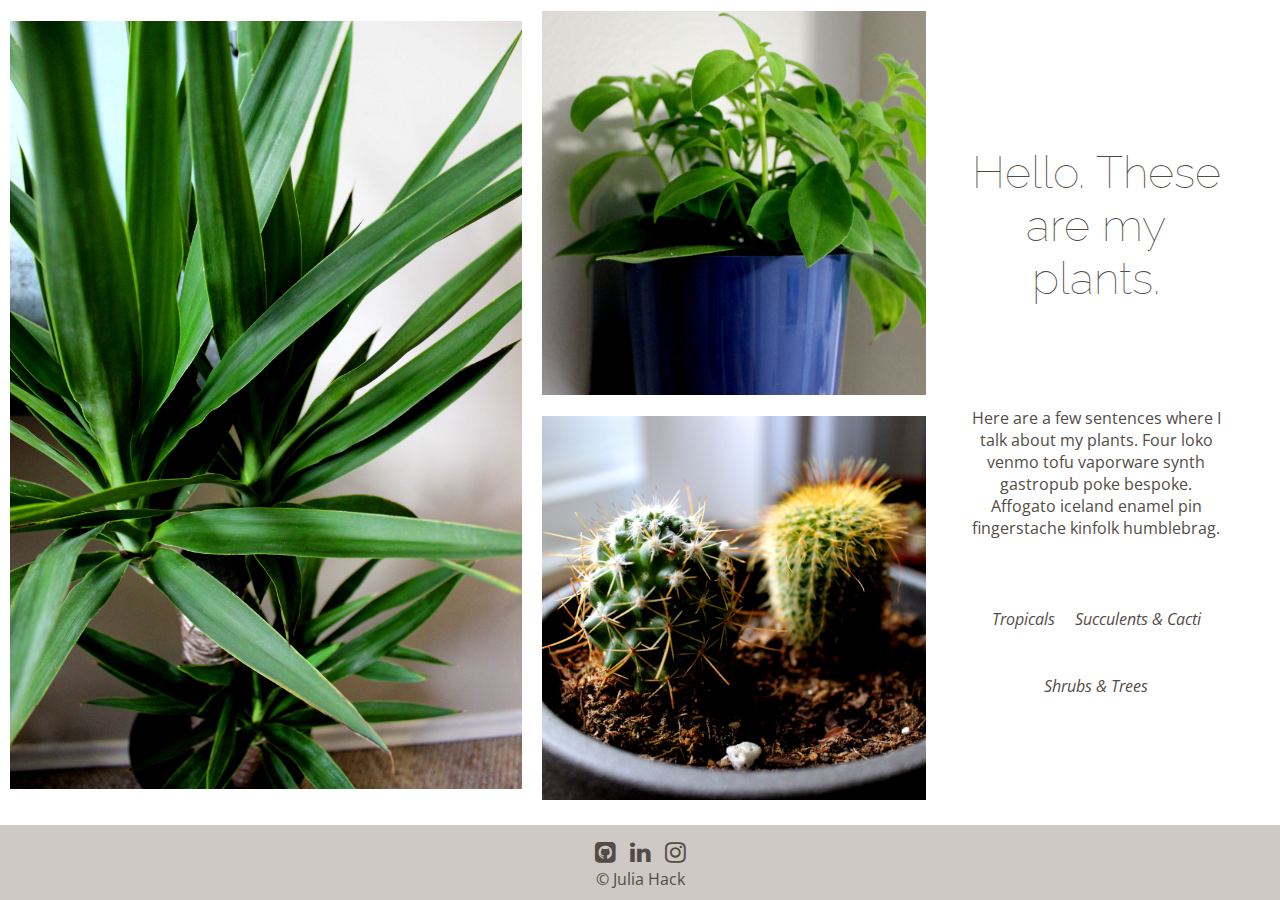
==== index.html @ 984eb78e "Initial upload" ====
<!DOCTYPE html>
<html lang="en">
<head>
    <meta charset="UTF-8">
    <meta name="viewport" content="width=device-width, initial-scale=1.0">
    <meta http-equiv="X-UA-Compatible" content="ie=edge">
    <title>My Plants</title>
    <link rel="stylesheet" href="css/styles.css">
</head>
<body class="desktop-grid">
    <header>
        <div class="header-grid">  
            <nav id="nav">
                <ul>
                    <img src="images/close.svg" alt="close-menu" id="close-menu">
                    <li id="home-link"><a href="index.html" >Home</a></li>
                    <li id="tropicals-link"><a href="tropicals.html">Tropicals</a></li>
                    <li id="succulents-cacti-link"><a href="succulents-cacti.html">Succulents &amp; Cacti</a></li>
                    <li id="shrubs-trees-link"><a href="shrubs-trees.html">Shrubs &amp; Trees</a></li>
                </ul>
                
            </nav>
            <h1 id="main-title">Hello. These are my plants.</h1>
            <div class="hamburger-menu" id="hamburger-menu"></div>
            <p id="paragraph-desktop">Here are a few sentences where I talk about my plants. Four loko venmo tofu vaporware synth gastropub poke bespoke. Affogato iceland enamel pin fingerstache kinfolk humblebrag.</p>
        </div>
    </header>

    <main class="desktop-grid-images">
        <p id="paragraph-mobile">Here are a few sentences where I talk about my plants. Williamsburg yuccie shabby chic hot chicken synth viral brooklyn. Bushwick 3 wolf moon banjo pop-up flannel narwhal cronut sriracha tumblr selfies coloring book before they sold out. Four loko venmo tofu vaporware synth gastropub poke bespoke. Affogato iceland enamel pin fingerstache kinfolk humblebrag. Kogi biodiesel activated charcoal pork belly pour-over XOXO. Pork belly banjo four dollar toast tattooed letterpress, chicharrones gastropub before they sold out la croix craft beer fashion axe pickled.</p>
        <img src="images/mark-med-qual.jpg" alt="small-tree" id="mark-desktop">
        <img src="images/libby-square-med-qual.jpg" alt="leafy plant" id="leafy-plant">
        <img src="images/itchy-scratchy-square.jpg" alt="small cacti" id="small-cacti">
        
    </main>

    <footer>
        <p><a href="https://github.com/jchack1"><i class="fa fa-github-square"></i></a> <a href="#"><i class="fa fa-linkedin"></i></a> <a href="https://www.instagram.com/juliachack/?hl=en"><i class="fa fa-instagram"></i></a></p>
        <p>&copy; Julia Hack</p>
    </footer>
    <script src="plantSite.js"></script>
</body>
</html>
---- css/styles.css ----
/* @import url(global-styles.css); */
@import url("https://cdnjs.cloudflare.com/ajax/libs/font-awesome/4.7.0/css/font-awesome.min.css");
@import url(reset.css);
@import url('https://fonts.googleapis.com/css?family=Open+Sans:400,700|Raleway:400,700&display=swap');


/* font-family: 'Raleway', sans-serif;
font-family: 'Open Sans', sans-serif; */

/* site-wide styles */

body{
    font-family: 'Open Sans', sans-serif;
    color: hsla(26, 8%, 30%, 1);
}

h1, h2, h3 {
    font-family: 'Raleway', sans-serif;
    font-weight: lighter;
}


/* home page styles */


/* header */


header{
    height: 80vh;
    padding: 0;
    background-image: 
    radial-gradient(circle, rgba(47,47,53,0.5) 1%, rgba(71,71,74,0.4) 34%, rgba(255,255,255,0.1) 100%),
    url(../images/mark-med-qual.jpg);
    
    background-size: cover;
    background-repeat: no-repeat;
}

.header-grid{
    display: grid;
    grid-template-columns: 5vw 90vw 5vw;
    grid-template-rows: 70vh 10vh;
    
}

#main-title{
    /* grid */
    grid-column: 2/3;
    grid-row: 1/2;
    justify-self: center;
    align-self: center;

    /* styles */
    color: white;
    text-align: center;

}

nav{
    /* grid */
    grid-column: 2/3;
    grid-row: 2/3;

    /* styles */
    background: hsla(26, 8%, 74%, 0.8);
    border-top-left-radius: 10px;
    border-top-right-radius: 10px;
    
    /* flex */
    display: flex;

}

 #tropicals-link:hover, #succulents-cacti-link:hover, #shrubs-trees-link:hover{
    background: hsla(86, 86%, 56%, 0.31);
}

nav ul{
    /* flex */
    display: flex;
    justify-content: space-between;
    margin: 0;

    /* styles */
    width: 95vw;
}

nav ul li{
    /* flex */
    display: flex;
    align-items: center;
    justify-content: center;
    flex-grow: 1;

    /* styles */
    border-top-left-radius: 10px;
    border-top-right-radius: 10px;
    margin: 0;
}
nav ul li a{
    color: hsla(26, 8%, 30%, 1);
    padding: 20px;
    
}

#home-link{
    background: white;
}

/* menu and hamburger styling */


.hamburger-menu {
    background: url('../images/menu.svg');
    height: 40px;
    width: 40px;
    background-size: 40px;
    margin: 20px;
    display: none; /*so it doesn't show up at desktop size*/

    /* grid */
    grid-column: 2/3;
    grid-row: 1/2;
    justify-self: end;
}

#close-menu {
    background: url('../images/close.svg');
    height: 30px;
    width: 30px;
    background-size: 30px;
    display: none;
    align-self: flex-end;
}


/* main */

main{
    display: flex;
    flex-direction: column;
    align-items: center;
}

img{
    width: 90vw;
    max-width: 500px;
    margin: 10px 20px;
}

#mark-desktop{
    display: none;
}

#paragraph-desktop{
    display: none;
}

#paragraph-mobile{
    margin: 10vmin;
    max-width: 75ch;
    min-width: 20ch;
}


footer{
    display: flex;
    flex-direction: column;
    justify-content: center;
    margin: 16px 0px 0px 0px;
    padding: 10px;
    background: hsla(26, 8%, 74%, 0.8);

}

footer p{
    text-align: center;
    margin: 0;
}
footer p a{
    color: hsla(26, 8%, 30%, 1);
    font-size: 1.5rem;
    margin: 5px;
}

footer p a:hover{
    color: hsla(136, 47%, 19%, 1);
}

/* media query at 450px ish for hamburger menu, use js to do mobile menu from assignment */
/* another media query for desktop size, starting at 900-1000px */

@media (max-width: 475px){ 
    nav {
        position: fixed; 
        top: 0;
        bottom: 0;
        right: -300px;
        width: 300px;
        height: 100vh;
        
        transform: translateX(300px);

        background: hsla(26, 8%, 74%, 0.95);
        border-top-left-radius: 0px;
        border-top-right-radius: 0px;
    }

    .menu-open{
        transform: translateX(-300px);
        transition: 0.2s;
        /* cubic bexier?? */
    }

    .menu-close{
        transform: translateX(0px);
        transition: 0.2s;
    }

    .hamburger-menu, #close-menu{
        display: block; 
    }

    nav ul{
        flex-direction: column;
        justify-content: flex-start;
    }

    nav ul li{
        border-top-left-radius: 0px;
        border-top-right-radius: 0px;

        flex-grow: 0;
        align-self: flex-start;
    }
    #home-link{
        background: none;
    }
    #tropicals-link:hover, #succulents-cacti-link:hover, #shrubs-trees-link:hover{
        background: none;
    }
}

@media (min-width: 1000px){
    /* grid */
    
    .desktop-grid{
        display: grid;
        grid-template-columns: 7fr 3fr;
        grid-template-rows: 9fr 1fr;
        height: 100vh;

        /* max-width: 100vw; */
    }

    header{
       grid-column: 2/3;
       background: none;
       box-sizing: border-box;
       margin: 0;
       padding: 0;
    }

    .header-grid{
        display: grid;
        grid-template-columns: 25vw;
        grid-template-rows: 10vmin 30vh 25vh 15vh 10vh;
        margin: 0;

    }

    .desktop-grid-images{
        grid-column: 1/2;
        grid-row: 1/2;
        
        display: grid;
        grid-template-columns: 4fr 3fr;
        grid-template-rows: 1fr 1fr;
        /* grid-gap: 10px; */


    }

    /* elements styling */

    img{
        margin: 10px;
        /* align-self: stretch; */
    }

    #mark-desktop{
        display: block;
        grid-column: 1/2;
        grid-row: 1/3;

        max-width: 40vw;
    }
    
    #leafy-plant{
        grid-column: 2/3;
        grid-row: 1/2;

        max-width: 30vw;
    }

    #small-cacti{
        grid-column:2/3;
        grid-row: 2/3;
        
        max-width: 30vw;
    }

    #main-title{
        /* grid */
        grid-column: 1/2;
        grid-row: 2/3;
        
        /* styling */
        color: hsla(26, 8%, 30%, 1);
        margin: 0;
        padding: 30px;
        font-size: 5vmin;
    }

    #paragraph-desktop{
        grid-column: 1/2;
        grid-row: 3/4;
        align-self: center;

        color: hsla(26, 8%, 30%, 1);
        display: block;
        margin: 0;
        padding: 30px;
        text-align: center;

    }


    #paragraph-mobile{
        display: none;
    }

    nav{
        /* grid */
        grid-column: 1/2;
        grid-row: 4/5;

        /* styling */
        background: white;
        
    }

    nav ul{
        /* flex */
        
        justify-content: center;
        flex-wrap: wrap;
        margin: 0;
        padding: 0;
    
        /* styles */
    }
    
    nav ul li{
        /* flex */
        flex-grow: 0;
    
        /* styles */
        margin: 0;
        padding: 0;
    }
    nav ul li a{
        color: hsla(26, 8%, 30%, 1);
        padding: 10px;
        font-style: italic;
    }

    nav ul li a:hover{
        color:  hsla(86, 46%, 46%, 1);
    }

    #tropicals-link:hover, #succulents-cacti-link:hover, #shrubs-trees-link:hover{
        background: none;
    }

    #home-link{
        display: none;
    }

    footer{
        grid-column: 1/3;
        grid-row: 2/3;
        margin: 0;
        
        align-self: end;
    }
}
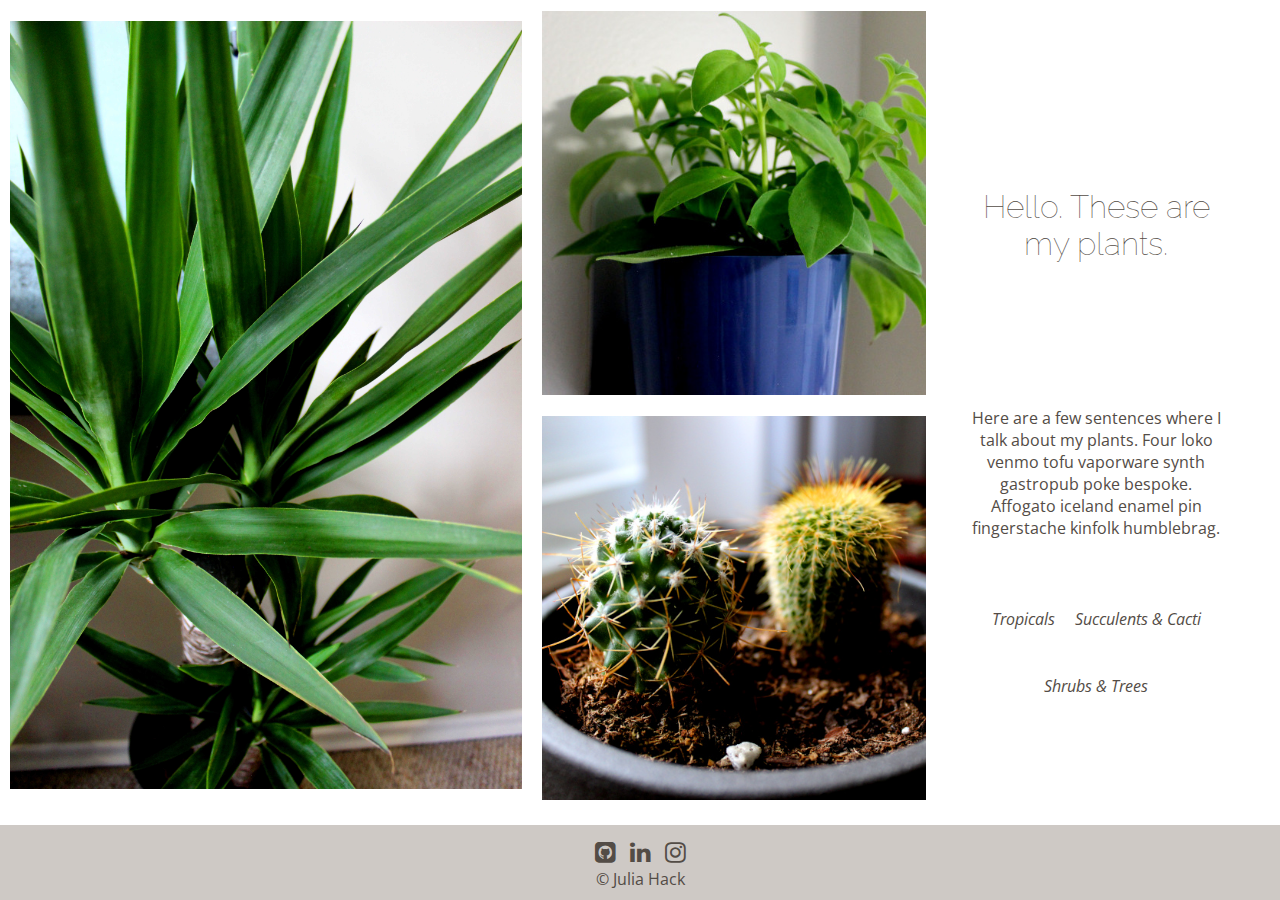
==== commit 4163dc30: "updated many things" ====
--- a/index.html
+++ b/index.html
@@ -35,7 +35,7 @@
     </main>
 
     <footer>
-        <p><a href="https://github.com/jchack1"><i class="fa fa-github-square"></i></a> <a href="#"><i class="fa fa-linkedin"></i></a> <a href="https://www.instagram.com/juliachack/?hl=en"><i class="fa fa-instagram"></i></a></p>
+        <p><a href="https://github.com/jchack1"><i class="fa fa-github-square"></i></a> <a href="https://www.linkedin.com/in/juliahack"><i class="fa fa-linkedin"></i></a> <a href="https://www.instagram.com/juliachack/?hl=en"><i class="fa fa-instagram"></i></a></p>
         <p>&copy; Julia Hack</p>
     </footer>
     <script src="plantSite.js"></script>
--- a/css/styles.css
+++ b/css/styles.css
@@ -19,6 +19,30 @@
     font-weight: lighter;
 }
 
+
+.visible{
+    filter: blur(1px) contrast(40%);
+}
+
+
+.invisible{
+    display: none;
+}
+
+div > p{
+    color: white;
+    text-shadow: 0px 2px 2px black;
+    text-align: center;
+    font-size: 20px;
+
+}
+
+img:hover{
+        
+    /* /* transform: scale(1.05); */
+    transition: all .25s ease; 
+    box-shadow: 0px 1px 20px 0px rgba(0,0,0,0.75);
+}
 
 /* home page styles */
 
@@ -149,6 +173,7 @@
     margin: 10px 20px;
 }
 
+
 #mark-desktop{
     display: none;
 }
@@ -161,6 +186,11 @@
     margin: 10vmin;
     max-width: 75ch;
     min-width: 20ch;
+}
+
+#mark-desktop:hover, #leafy-plant:hover, #small-cacti:hover{
+    transition: none;
+    box-shadow: none;
 }
 
 
@@ -199,6 +229,7 @@
         right: -300px;
         width: 300px;
         height: 100vh;
+        z-index: 1;
         
         transform: translateX(300px);
 
@@ -320,7 +351,7 @@
         color: hsla(26, 8%, 30%, 1);
         margin: 0;
         padding: 30px;
-        font-size: 5vmin;
+        font-size: 2rem;
     }
 
     #paragraph-desktop{
@@ -333,6 +364,8 @@
         margin: 0;
         padding: 30px;
         text-align: center;
+        font-size: 16px;
+        text-shadow: none;
 
     }
 
@@ -395,4 +428,5 @@
         
         align-self: end;
     }
-}+}
+
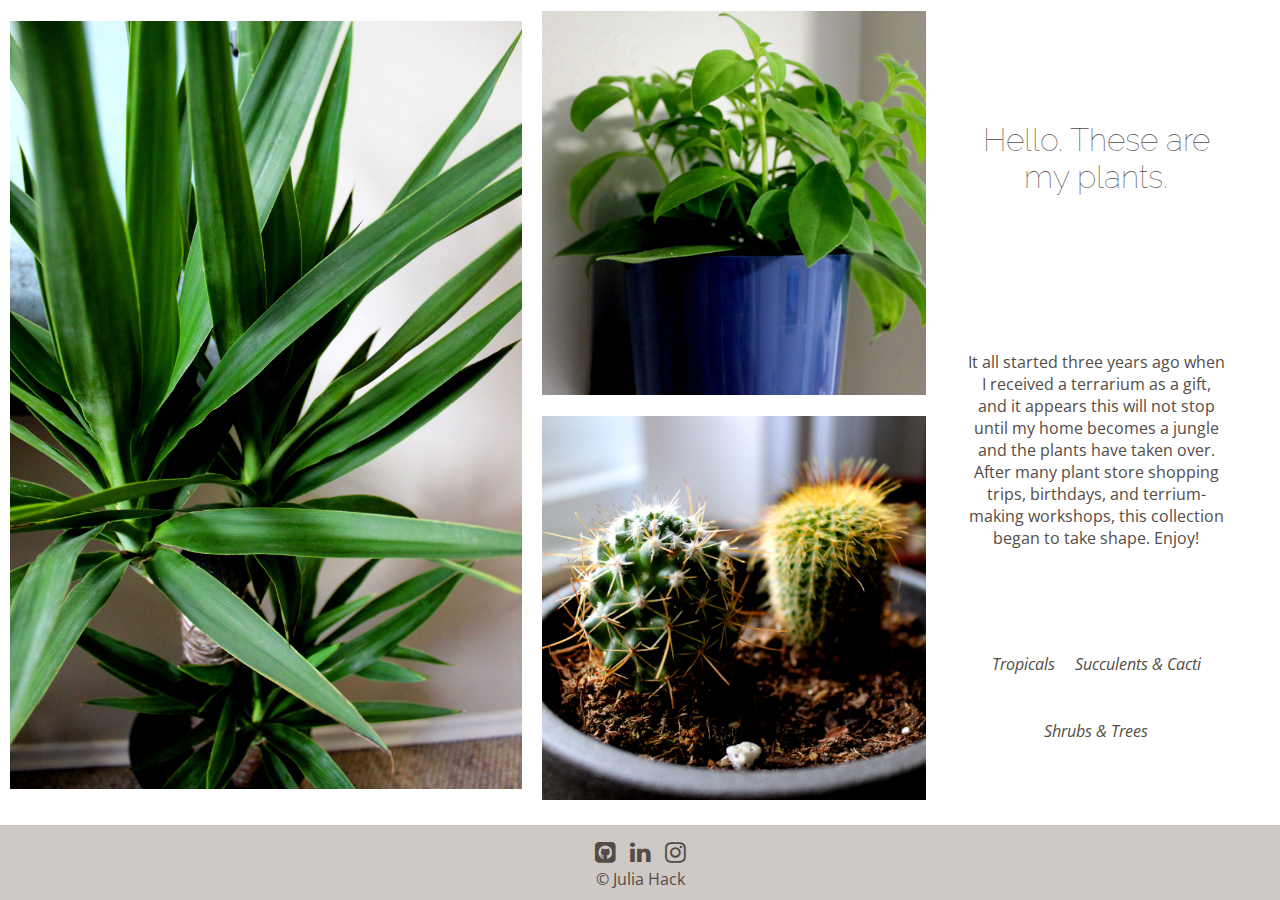
==== commit dc295ff2: "fixed small desktop home page" ====
--- a/index.html
+++ b/index.html
@@ -22,12 +22,12 @@
             </nav>
             <h1 id="main-title">Hello. These are my plants.</h1>
             <div class="hamburger-menu" id="hamburger-menu"></div>
-            <p id="paragraph-desktop">Here are a few sentences where I talk about my plants. Four loko venmo tofu vaporware synth gastropub poke bespoke. Affogato iceland enamel pin fingerstache kinfolk humblebrag.</p>
+            <p id="paragraph-desktop">It all started three years ago when I received a terrarium as a gift, and it appears this will not stop until my home becomes a jungle and the plants have taken over. After many plant store shopping trips, birthdays, and terrium-making workshops, this collection began to take shape. Enjoy!</p>
         </div>
     </header>
 
     <main class="desktop-grid-images">
-        <p id="paragraph-mobile">Here are a few sentences where I talk about my plants. Williamsburg yuccie shabby chic hot chicken synth viral brooklyn. Bushwick 3 wolf moon banjo pop-up flannel narwhal cronut sriracha tumblr selfies coloring book before they sold out. Four loko venmo tofu vaporware synth gastropub poke bespoke. Affogato iceland enamel pin fingerstache kinfolk humblebrag. Kogi biodiesel activated charcoal pork belly pour-over XOXO. Pork belly banjo four dollar toast tattooed letterpress, chicharrones gastropub before they sold out la croix craft beer fashion axe pickled.</p>
+        <p id="paragraph-mobile">It all started three years ago when I received a terrarium as a gift, and it appears this will not stop until my home becomes a jungle and the plants have taken over. After many plant store shopping trips, birthdays, and terrium-making workshops, this collection began to take shape. Enjoy!</p>
         <img src="images/mark-med-qual.jpg" alt="small-tree" id="mark-desktop">
         <img src="images/libby-square-med-qual.jpg" alt="leafy plant" id="leafy-plant">
         <img src="images/itchy-scratchy-square.jpg" alt="small cacti" id="small-cacti">
--- a/css/styles.css
+++ b/css/styles.css
@@ -296,7 +296,7 @@
     .header-grid{
         display: grid;
         grid-template-columns: 25vw;
-        grid-template-rows: 10vmin 30vh 25vh 15vh 10vh;
+        grid-template-rows: 5vmin 25vh 40vh 15vh 5vh;
         margin: 0;
 
     }
